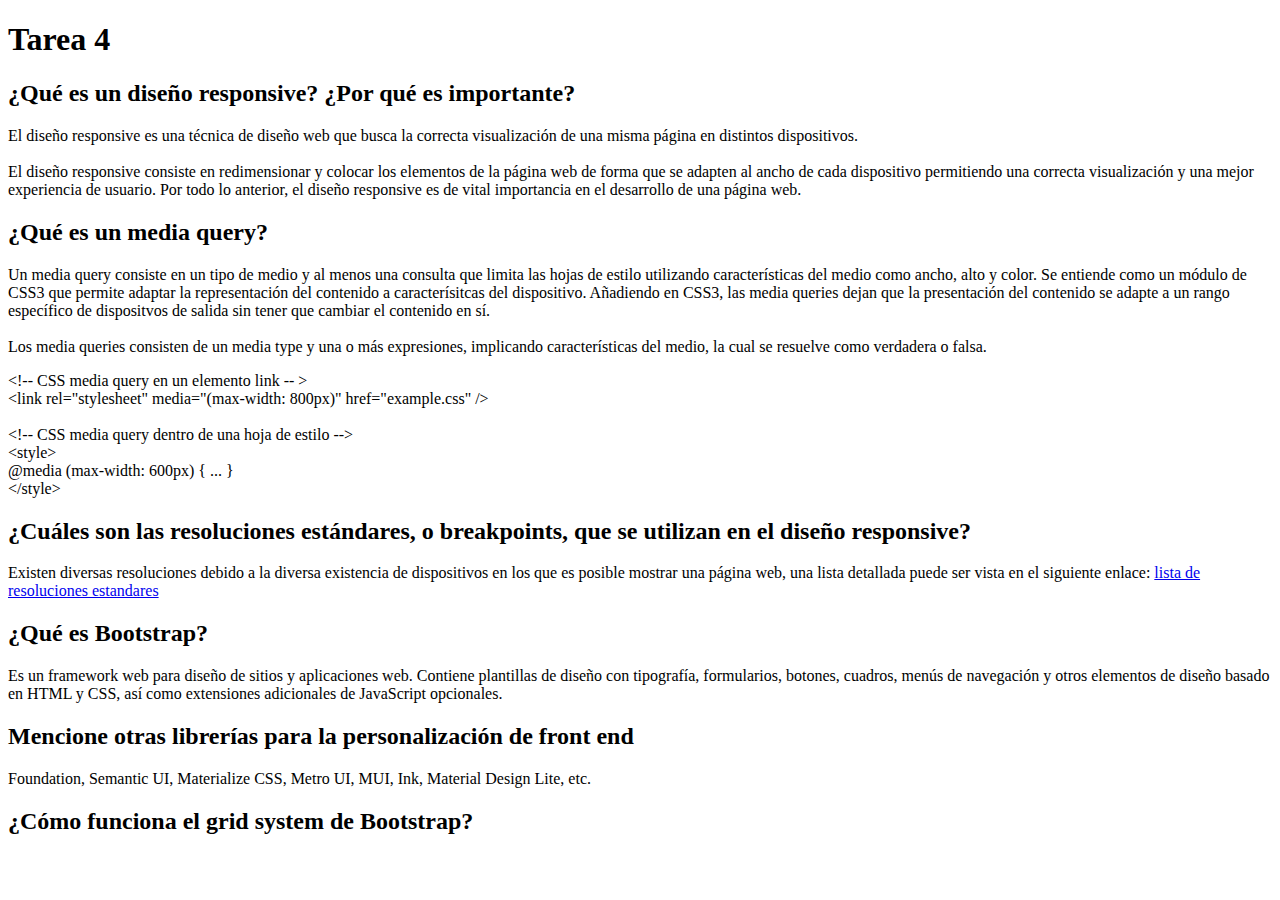
==== entrega-santiago-rodriguez.html @ 5ebc3b36 "Preparando trabajo" ====
﻿<!DOCTYPE html>
<html>
    <head>
        <title>entrega-santiago-rodriguez</title>
        <!--<link rel="stylesheet" href="reset.css">-->
        <meta charset="utf-8">
    </head>
    <body>
        <h1>Tarea 4</h1>
        <h2>¿Qué es un diseño responsive? ¿Por qué es importante?</h2>
        <p>
            El diseño responsive es una técnica de diseño web que busca la
            correcta visualización de una misma página en distintos
            dispositivos.
            <br><br>
            El diseño responsive consiste en redimensionar y colocar los
            elementos de la página web de forma que se adapten al ancho
            de cada dispositivo permitiendo una correcta visualización y
            una mejor experiencia de usuario. Por todo lo anterior, el diseño
            responsive es de vital importancia en el desarrollo de una página
            web.
        </p>
        <h2>¿Qué es un media query?</h2>
		<p>
			Un media query consiste en un tipo de medio y al menos una consulta
			que limita las hojas de estilo utilizando características del medio
			como ancho, alto y color. Se entiende como un módulo de CSS3 que
			permite adaptar la representación del contenido a caracterísitcas
			del dispositivo. Añadiendo en CSS3, las media queries dejan que la
			presentación del contenido se adapte a un rango específico de
			dispositvos de salida sin tener que cambiar el contenido en sí.
			<br><br>
			Los media queries consisten de un media type y una o más expresiones,
			implicando características del medio, la cual se resuelve como
			verdadera o falsa.
		</p>
		<div class="code_section">
			&lt;!-- CSS media query en un elemento link -- &gt;<br>
			&lt;link rel&#61;&quot;stylesheet&quot; media&#61;&quot;(max-width: 800px)&quot; href&#61;&quot;example.css&quot; /&gt;
			<br><br>
			&lt;!-- CSS media query dentro de una hoja de estilo --&gt;<br>
			&lt;style&gt;<br>
			&#64;media (max-width: 600px) { ... }<br>
			&lt;/style&gt;
		</div>
		<h2>¿Cuáles son las resoluciones estándares, o breakpoints, que se utilizan en el diseño responsive?</h2>
		<p>
			Existen diversas resoluciones debido  a la diversa existencia de
			dispositivos en los que es posible mostrar una página web, una
			lista detallada puede ser vista en el siguiente enlace:
			<a href="https://material.io/devices/">lista de resoluciones
			estandares</a>
		</p>
		<h2>¿Qué es Bootstrap?</h2>
		<p>
			Es un framework web para diseño de sitios y aplicaciones web.
			Contiene plantillas de diseño con tipografía, formularios,
			botones, cuadros, menús de navegación y otros elementos de
			diseño basado en HTML y CSS, así como extensiones adicionales
			de JavaScript opcionales.
		</p>
		<h2>Mencione otras librerías para la personalización de front end</h2>
		<p>
			Foundation, Semantic UI, Materialize CSS, Metro UI, MUI, Ink,
			Material Design Lite, etc.
		</p>
		<h2>¿Cómo funciona el grid system de Bootstrap?</h2>
		<!--TODO-->
    </body>
</html>
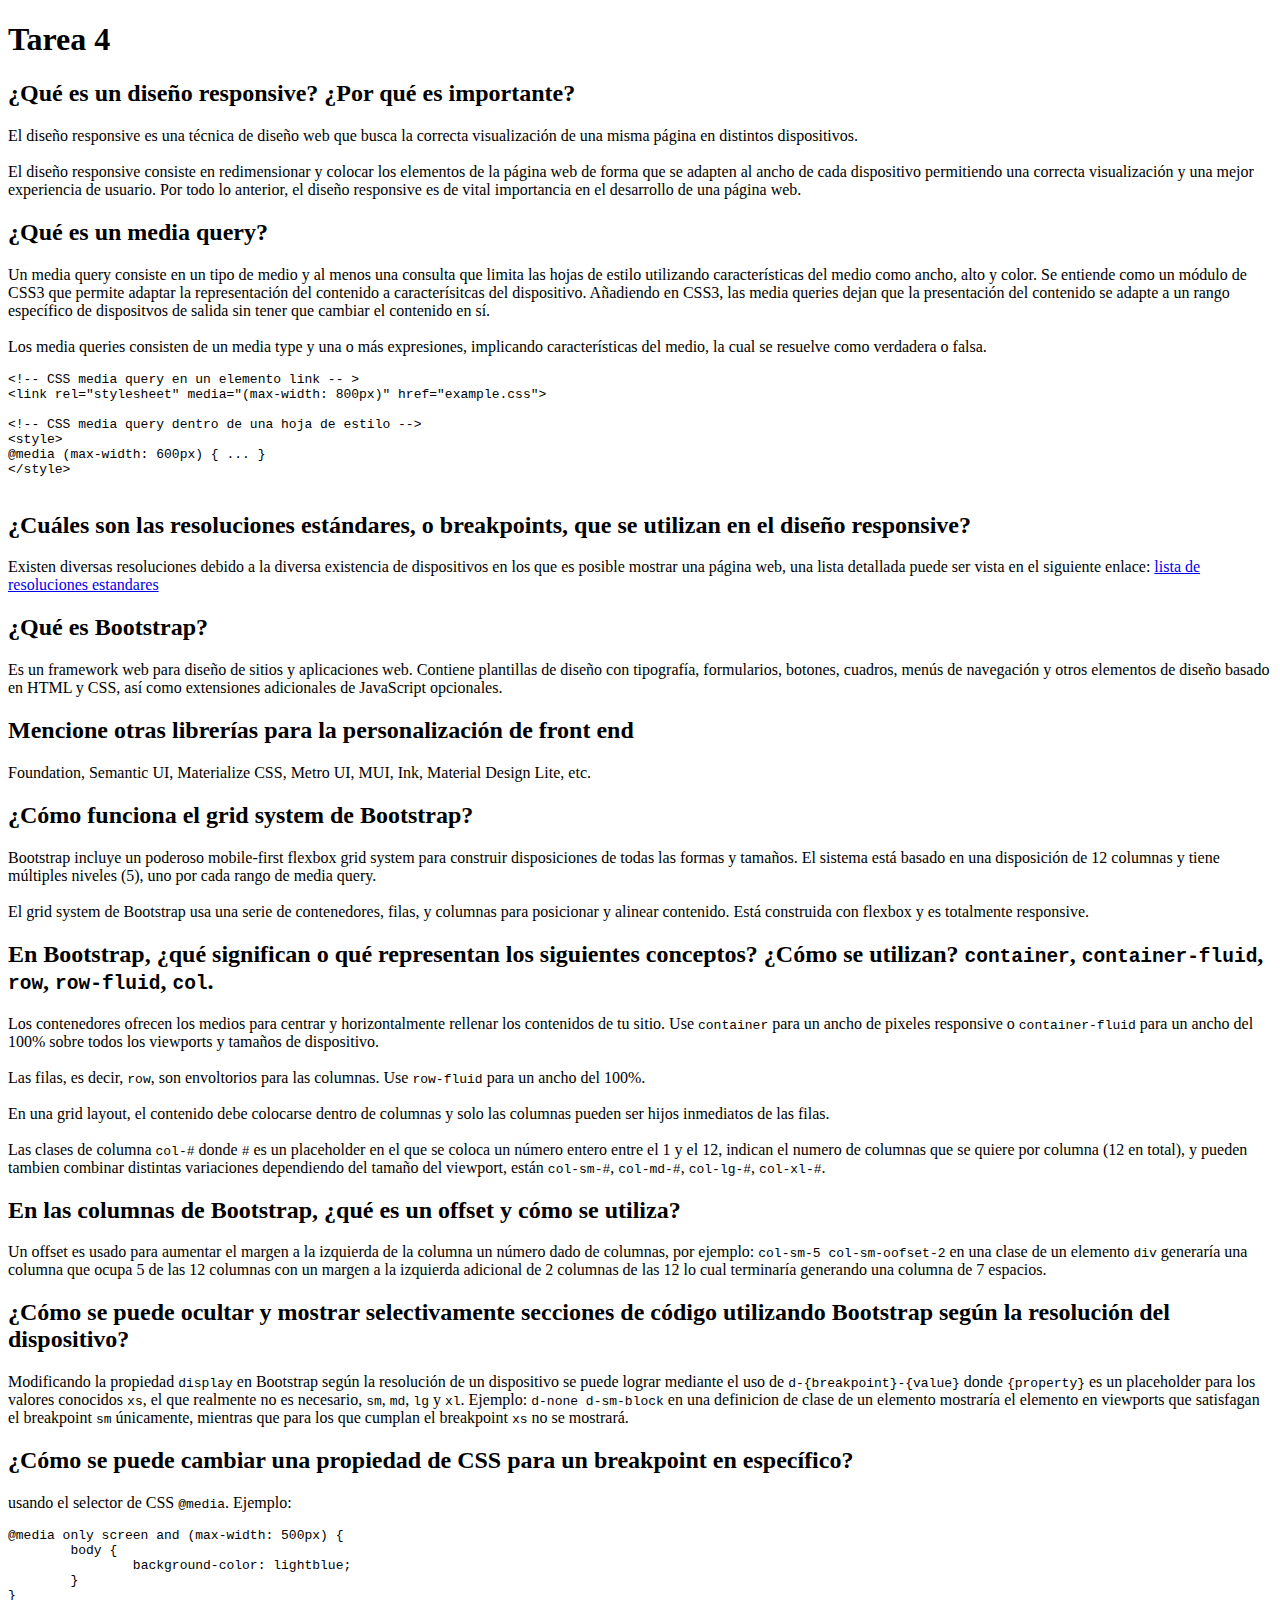
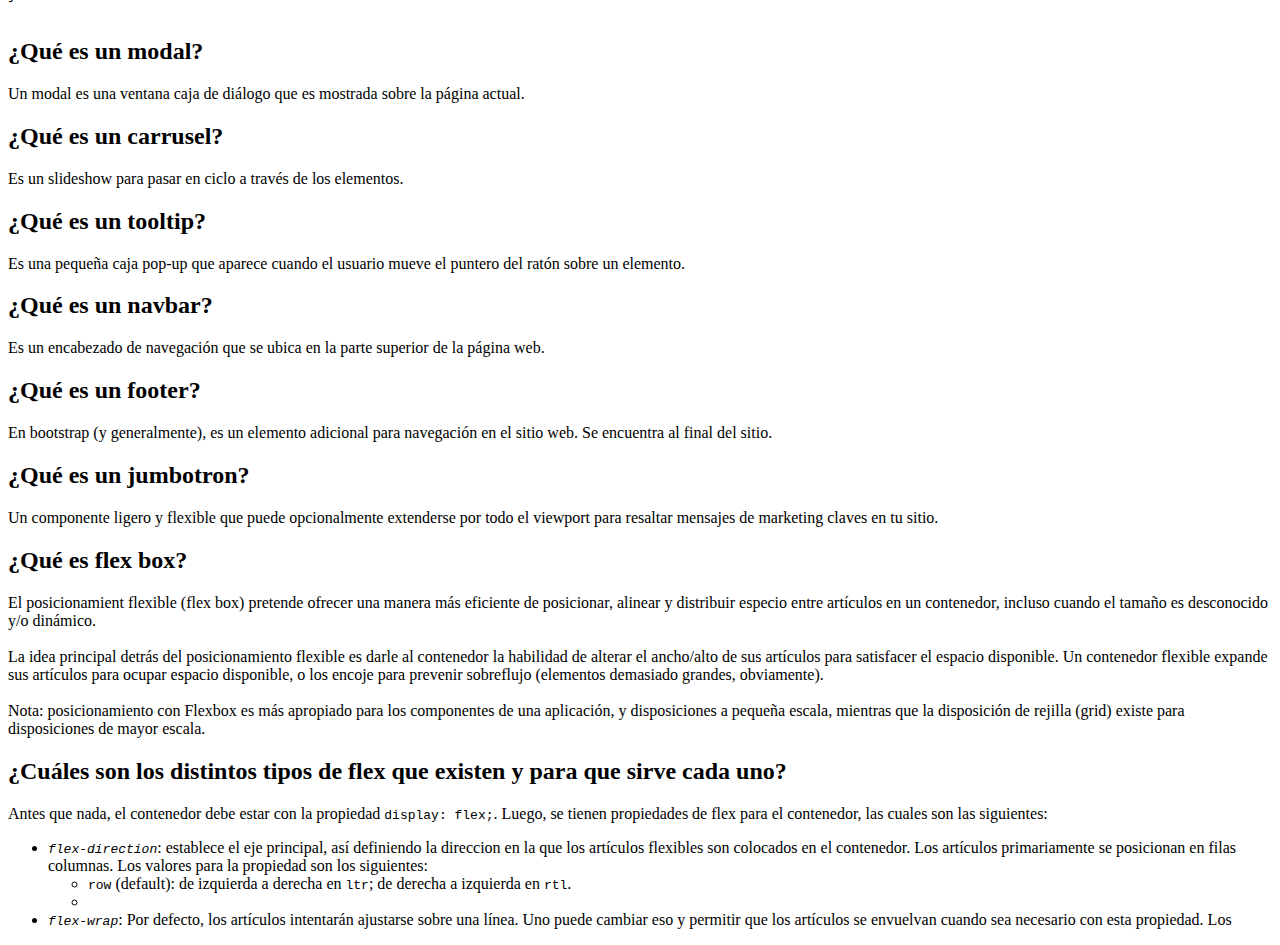
==== commit fdb61488: "Culimando tarea 4" ====
--- a/entrega-santiago-rodriguez.html
+++ b/entrega-santiago-rodriguez.html
@@ -1,9 +1,15 @@
 ﻿<!DOCTYPE html>
-<html>
+<html lang="es">
     <head>
         <title>entrega-santiago-rodriguez</title>
-        <!--<link rel="stylesheet" href="reset.css">-->
         <meta charset="utf-8">
+		<meta name="viewport" content="width=device-width, initial-scale=1, shrink-to-fit=no">
+		<!--Si quisiera hacerlo usando la red-->
+		<!--<link rel="stylesheet" href="https://maxcdn.bootstrapcdn.com/bootstrap/4.0.0/css/bootstrap.min.css" integrity="sha384-Gn5384xqQ1aoWXA+058RXPxPg6fy4IWvTNh0E263XmFcJlSAwiGgFAW/dAiS6JXm" crossorigin="anonymous">-->
+		<!--<script src="https://code.jquery.com/jquery-3.2.1.slim.min.js" integrity="sha384-KJ3o2DKtIkvYIK3UENzmM7KCkRr/rE9/Qpg6aAZGJwFDMVNA/GpGFF93hXpG5KkN" crossorigin="anonymous"></script>-->
+		<!--<script src="https://cdnjs.cloudflare.com/ajax/libs/popper.js/1.12.9/umd/popper.min.js" integrity="sha384-ApNbgh9B+Y1QKtv3Rn7W3mgPxhU9K/ScQsAP7hUibX39j7fakFPskvXusvfa0b4Q" crossorigin="anonymous"></script>-->
+		<!--<script src="https://maxcdn.bootstrapcdn.com/bootstrap/4.0.0/js/bootstrap.min.js" integrity="sha384-JZR6Spejh4U02d8jOt6vLEHfe/JQGiRRSQQxSfFWpi1MquVdAyjUar5+76PVCmYl" crossorigin="anonymous"></script>-->
+		
     </head>
     <body>
         <h1>Tarea 4</h1>
@@ -34,18 +40,18 @@
 			implicando características del medio, la cual se resuelve como
 			verdadera o falsa.
 		</p>
-		<div class="code_section">
-			&lt;!-- CSS media query en un elemento link -- &gt;<br>
-			&lt;link rel&#61;&quot;stylesheet&quot; media&#61;&quot;(max-width: 800px)&quot; href&#61;&quot;example.css&quot; /&gt;
-			<br><br>
-			&lt;!-- CSS media query dentro de una hoja de estilo --&gt;<br>
-			&lt;style&gt;<br>
-			&#64;media (max-width: 600px) { ... }<br>
-			&lt;/style&gt;
-		</div>
+		<pre>
+&lt;!-- CSS media query en un elemento link -- &gt;
+&lt;link rel&#61;&quot;stylesheet&quot; media&#61;&quot;(max-width: 800px)&quot; href&#61;&quot;example.css&quot;&gt;
+
+&lt;!-- CSS media query dentro de una hoja de estilo --&gt;
+&lt;style&gt;
+&#64;media (max-width: 600px) { ... }
+&lt;/style&gt;
+		</pre>
 		<h2>¿Cuáles son las resoluciones estándares, o breakpoints, que se utilizan en el diseño responsive?</h2>
 		<p>
-			Existen diversas resoluciones debido  a la diversa existencia de
+			Existen diversas resoluciones debido a la diversa existencia de
 			dispositivos en los que es posible mostrar una página web, una
 			lista detallada puede ser vista en el siguiente enlace:
 			<a href="https://material.io/devices/">lista de resoluciones
@@ -65,6 +71,157 @@
 			Material Design Lite, etc.
 		</p>
 		<h2>¿Cómo funciona el grid system de Bootstrap?</h2>
-		<!--TODO-->
+		<p>
+			Bootstrap incluye un poderoso mobile-first flexbox grid system
+			para construir disposiciones de todas las formas y tamaños. El
+			sistema está basado en una disposición de 12 columnas y tiene
+			múltiples niveles (5), uno por cada rango de media query.
+			<br><br>
+			El grid system de Bootstrap usa una serie de contenedores, filas,
+			y columnas para posicionar y alinear contenido. Está construida con
+			flexbox y es totalmente responsive.
+		</p>
+		<h2>
+			En Bootstrap, ¿qué significan o qué representan los siguientes
+			conceptos? ¿Cómo se utilizan?
+			<code>container</code>,
+			<code>container-fluid</code>,
+			<code>row</code>,
+			<code>row-fluid</code>,
+			<code>col</code>.
+		</h2>
+		<p>
+			Los contenedores ofrecen los medios para centrar y horizontalmente
+			rellenar los contenidos de tu sitio. Use <code>container</code>
+			para un ancho de pixeles responsive o <code>container-fluid</code>
+			para un ancho del 100% sobre todos los viewports y tamaños de
+			dispositivo.
+			<br><br>
+			Las filas, es decir, <code>row</code>, son envoltorios para las
+			columnas. Use <code>row-fluid</code> para un ancho del 100%.
+			<br></br>
+			En una grid layout, el contenido debe colocarse dentro de columnas y
+			solo las columnas pueden ser hijos inmediatos de las filas.
+			<br><br>
+			Las clases de columna <code>col-#</code> donde <code>#</code> es un
+			placeholder en el que se coloca un número entero entre el 1 y el 12,
+			indican el numero de columnas que se quiere por columna (12 en total),
+			y pueden tambien combinar distintas variaciones dependiendo del tamaño
+			del viewport, están
+			<code>col-sm-#</code>,
+			<code>col-md-#</code>, 
+			<code>col-lg-#</code>,
+			<code>col-xl-#</code>.
+		</p>
+		<h2>En las columnas de Bootstrap, ¿qué es un offset y cómo se utiliza?</h2>
+		<p>
+			Un offset es usado para aumentar el margen a la izquierda de la columna
+			un número dado de columnas, por ejemplo:
+			<code>col-sm-5 col-sm-oofset-2</code>
+			en una clase de un elemento <code>div</code> generaría una columna que
+			ocupa 5 de las 12 columnas con un margen a la izquierda adicional de
+			2 columnas de las 12 lo cual terminaría generando una columna de 7 espacios.
+		</p>
+		<h2>
+			¿Cómo se puede ocultar y mostrar selectivamente secciones de código utilizando
+			Bootstrap según la resolución del dispositivo?
+		</h2>
+		<p>
+			Modificando la propiedad <code>display</code> en Bootstrap según
+			la resolución de un dispositivo se puede lograr mediante el uso
+			de <code>d-{breakpoint}-{value}</code> donde <code>{property}</code>
+			es un placeholder para los valores conocidos
+			<code>xs</code>, el que realmente no es necesario,
+			<code>sm</code>,
+			<code>md</code>,
+			<code>lg</code> y
+			<code>xl</code>. Ejemplo:
+			<code>d-none d-sm-block</code> en una definicion de clase de
+			un elemento mostraría el elemento en viewports que satisfagan
+			el breakpoint <code>sm</code> únicamente, mientras que para
+			los que cumplan el breakpoint <code>xs</code> no se mostrará.
+		</p>
+		<h2>¿Cómo se puede cambiar una propiedad de CSS para un breakpoint en específico?</h2>
+		<p>
+			usando el selector de CSS <code>&#64;media</code>. Ejemplo:
+		</p>
+		<pre>
+&#64;media only screen and (max-width: 500px) {
+	body {
+		background-color: lightblue;
+	}
+}
+		</pre>
+		<h2>¿Qué es un modal?</h2>
+		<p>
+			Un modal es una ventana caja de diálogo que es mostrada sobre la página actual.
+		</p>
+		<h2>¿Qué es un carrusel?</h2>
+		<p>
+			Es un slideshow para pasar en ciclo a través de los elementos.
+		</p>
+		<h2>¿Qué es un tooltip?</h2>
+		<p>
+			Es una pequeña caja pop-up que aparece cuando el usuario mueve el puntero
+			del ratón sobre un elemento.
+		</p>
+		<h2>¿Qué es un navbar?</h2>
+		<p>
+			Es un encabezado de navegación que se ubica en la parte superior de la página web.
+		</p>
+		<h2>¿Qué es un footer?</h2>
+		<p>
+			En bootstrap (y generalmente), es un elemento adicional para navegación en el sitio web.
+			Se encuentra al final del sitio.
+		</p>
+		<h2>¿Qué es un jumbotron?</h2>
+		<p>
+			Un componente ligero y flexible que puede opcionalmente extenderse
+			por todo el viewport para resaltar mensajes de marketing claves en
+			tu sitio.
+		</p>
+		<h2>¿Qué es flex box?</h2>
+		<p>
+			El posicionamient flexible (flex box) pretende ofrecer una manera
+			más eficiente de posicionar, alinear y distribuir especio entre
+			artículos en un contenedor, incluso cuando el tamaño es desconocido
+			y/o dinámico.
+			<br><br>
+			La idea principal detrás del posicionamiento flexible es darle al
+			contenedor la habilidad de alterar el ancho/alto de sus artículos
+			para satisfacer el espacio disponible. Un contenedor flexible expande
+			sus artículos para ocupar espacio disponible, o los encoje para prevenir
+			sobreflujo (elementos demasiado grandes, obviamente).
+			<br><br>
+			Nota: posicionamiento con Flexbox es más apropiado para los componentes
+			de una aplicación, y disposiciones a pequeña escala, mientras que la
+			disposición de rejilla (grid) existe para disposiciones de mayor escala.
+		</p>
+		<h2>¿Cuáles son los distintos tipos de flex que existen y para que sirve cada uno?</h2>
+		<p>
+			Antes que nada, el contenedor debe estar con la propiedad <code>display: flex;</code>.
+			Luego, se tienen propiedades de flex para el contenedor, las cuales son las
+			siguientes:
+		</p>
+		<ul>
+			<li>
+			<em><code>flex-direction</code></em>: establece el eje principal, así definiendo
+			la direccion en la que los artículos flexibles son colocados en el contenedor.
+			Los artículos primariamente se posicionan en filas columnas. Los valores para la
+			propiedad son los siguientes:
+			<ul>
+				<li>
+					<code>row</code> (default): de izquierda a derecha en <code>ltr</code>;
+					de derecha a izquierda en <code>rtl</code>.
+				</li>
+				<li>
+			</ul>
+			</li>
+			<li>
+			<em><code>flex-wrap</code></em>: Por defecto, los artículos intentarán ajustarse
+			sobre una línea. Uno puede cambiar eso y permitir que los artículos se envuelvan
+			cuando sea necesario con esta propiedad. Los
+			</li>
+		</ul>
     </body>
 </html>
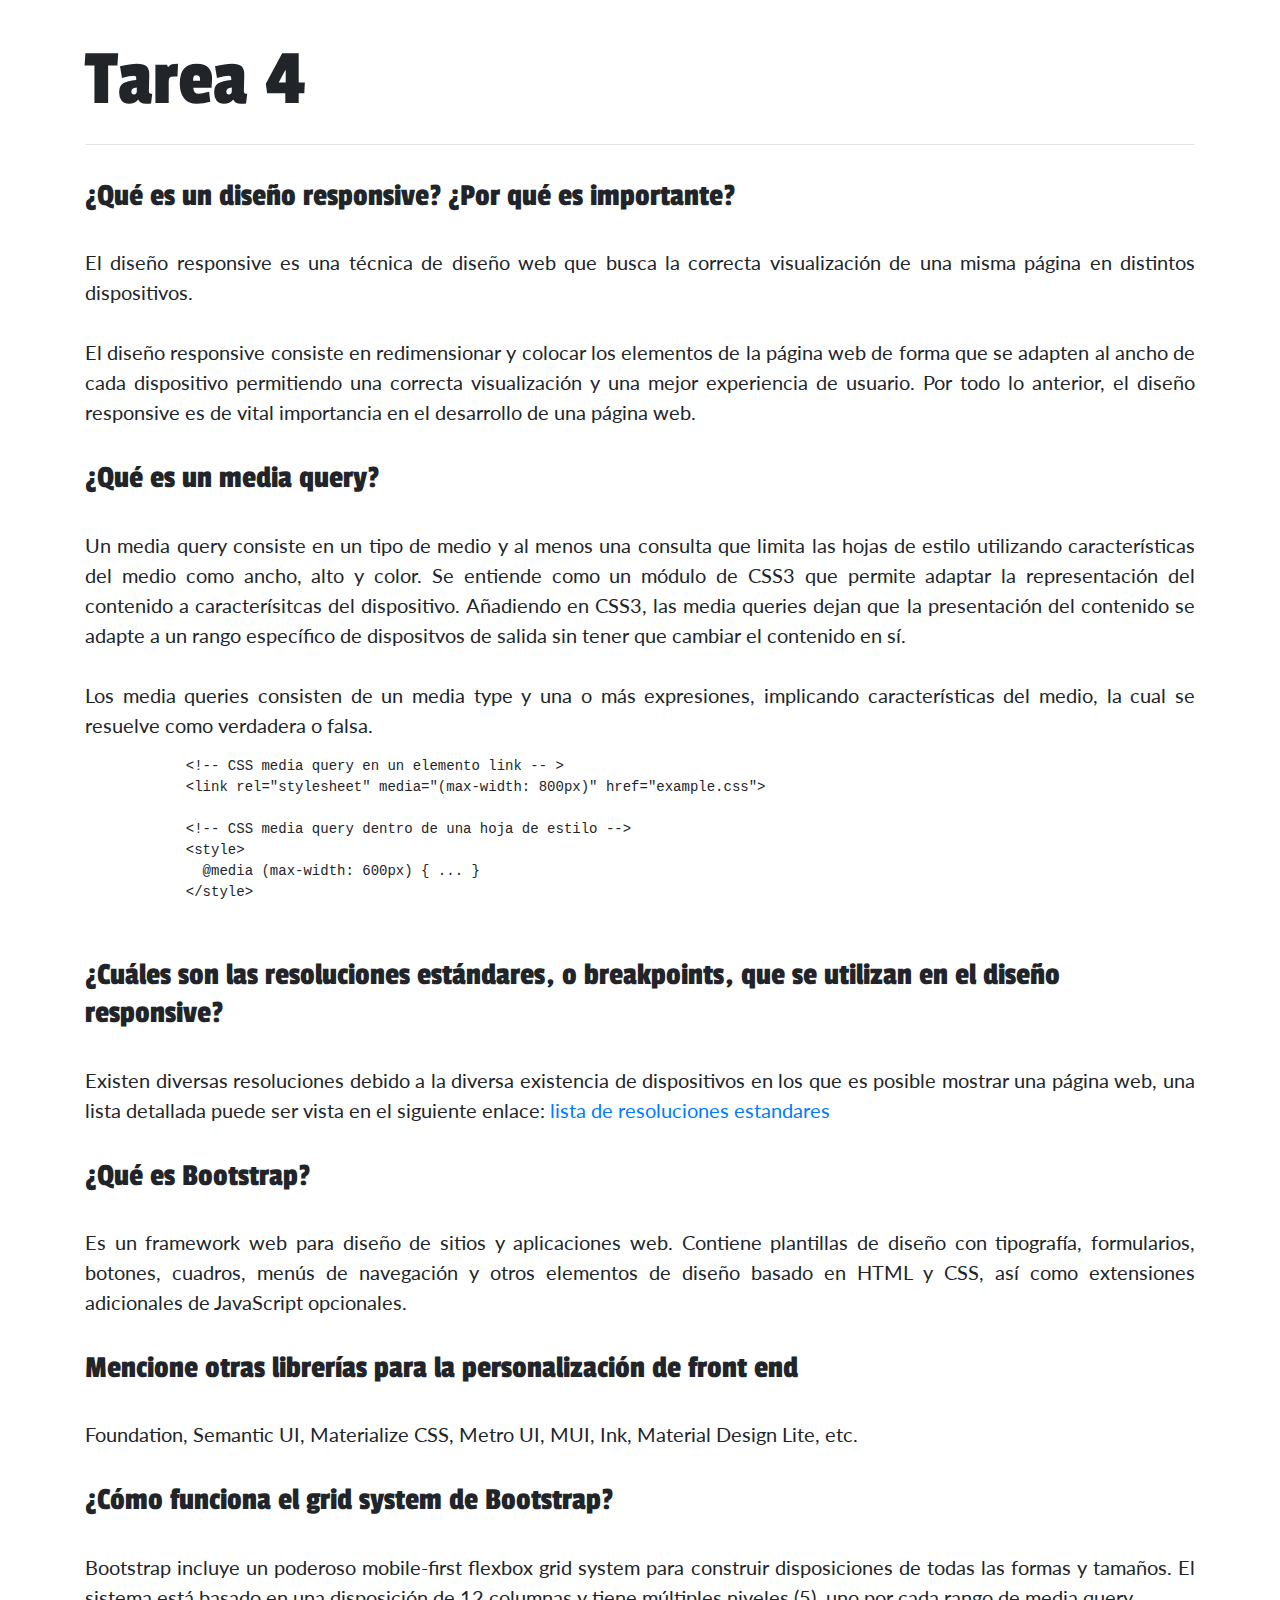
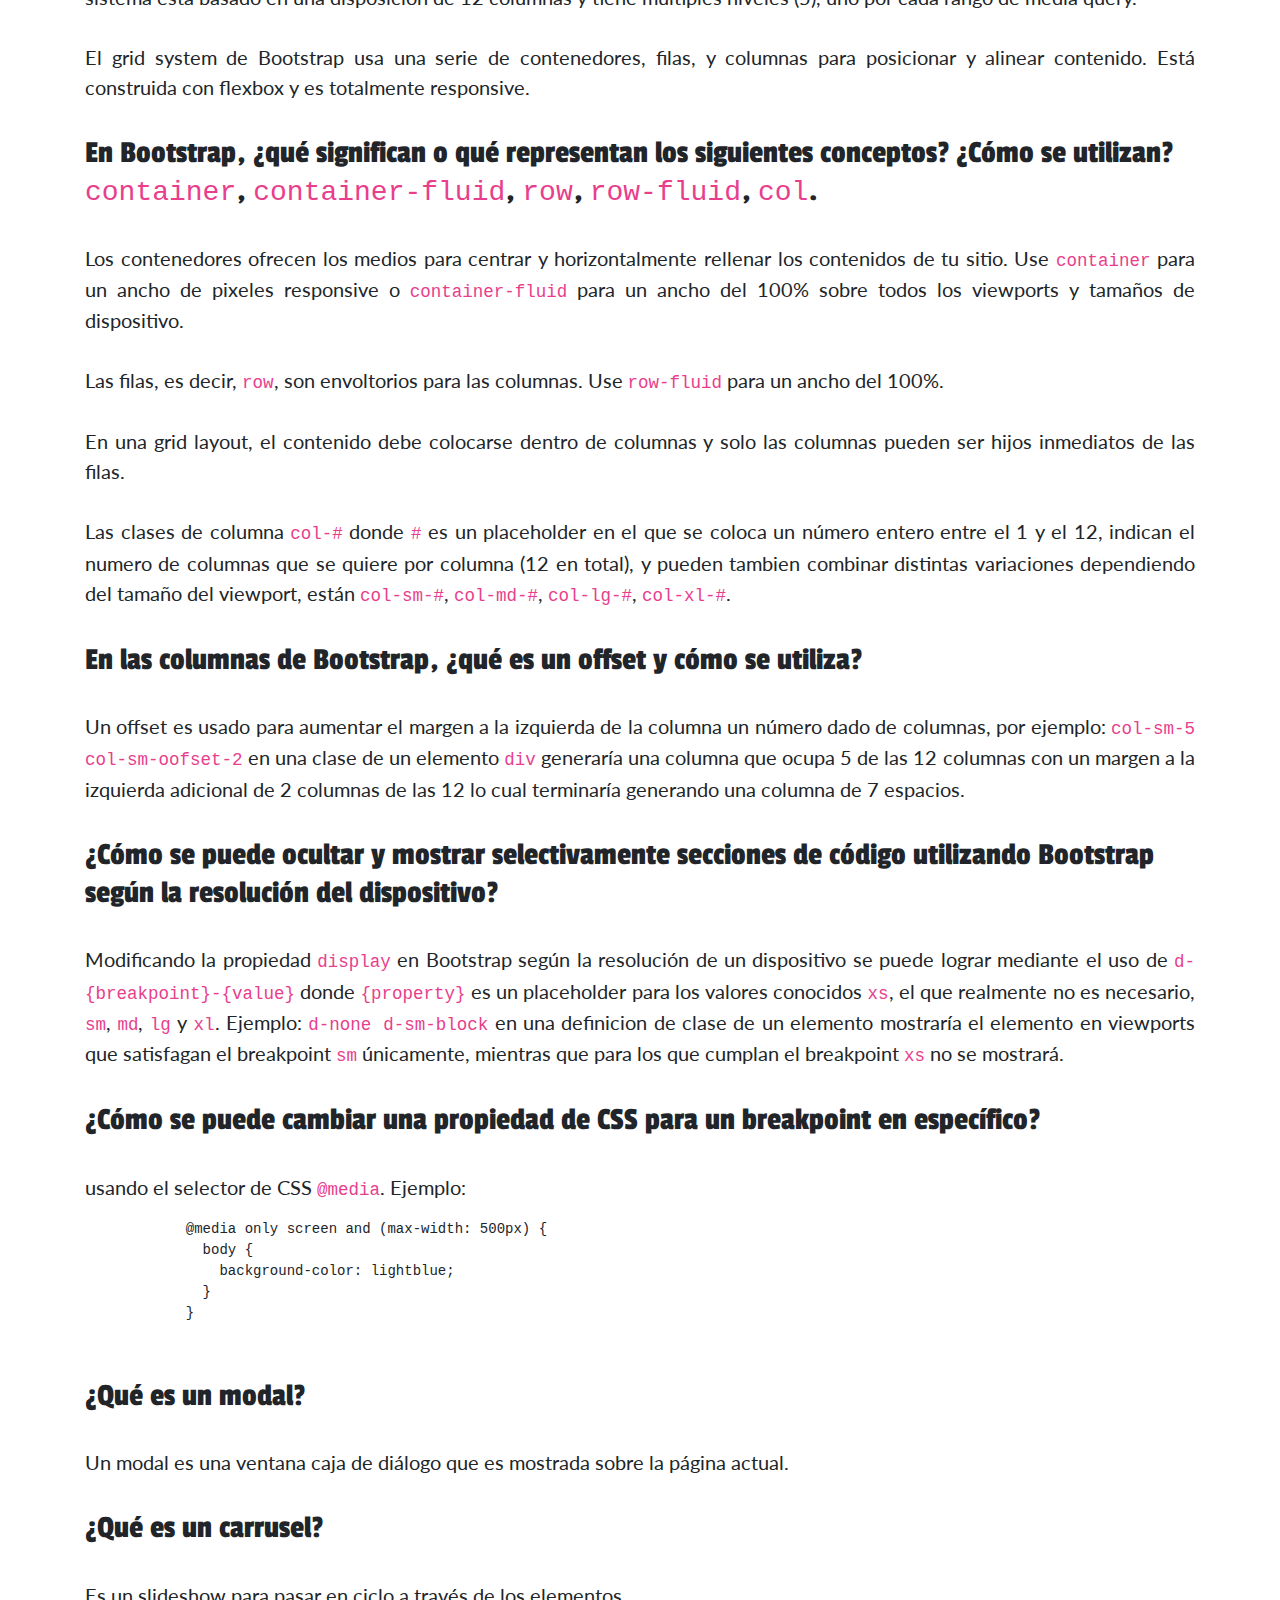
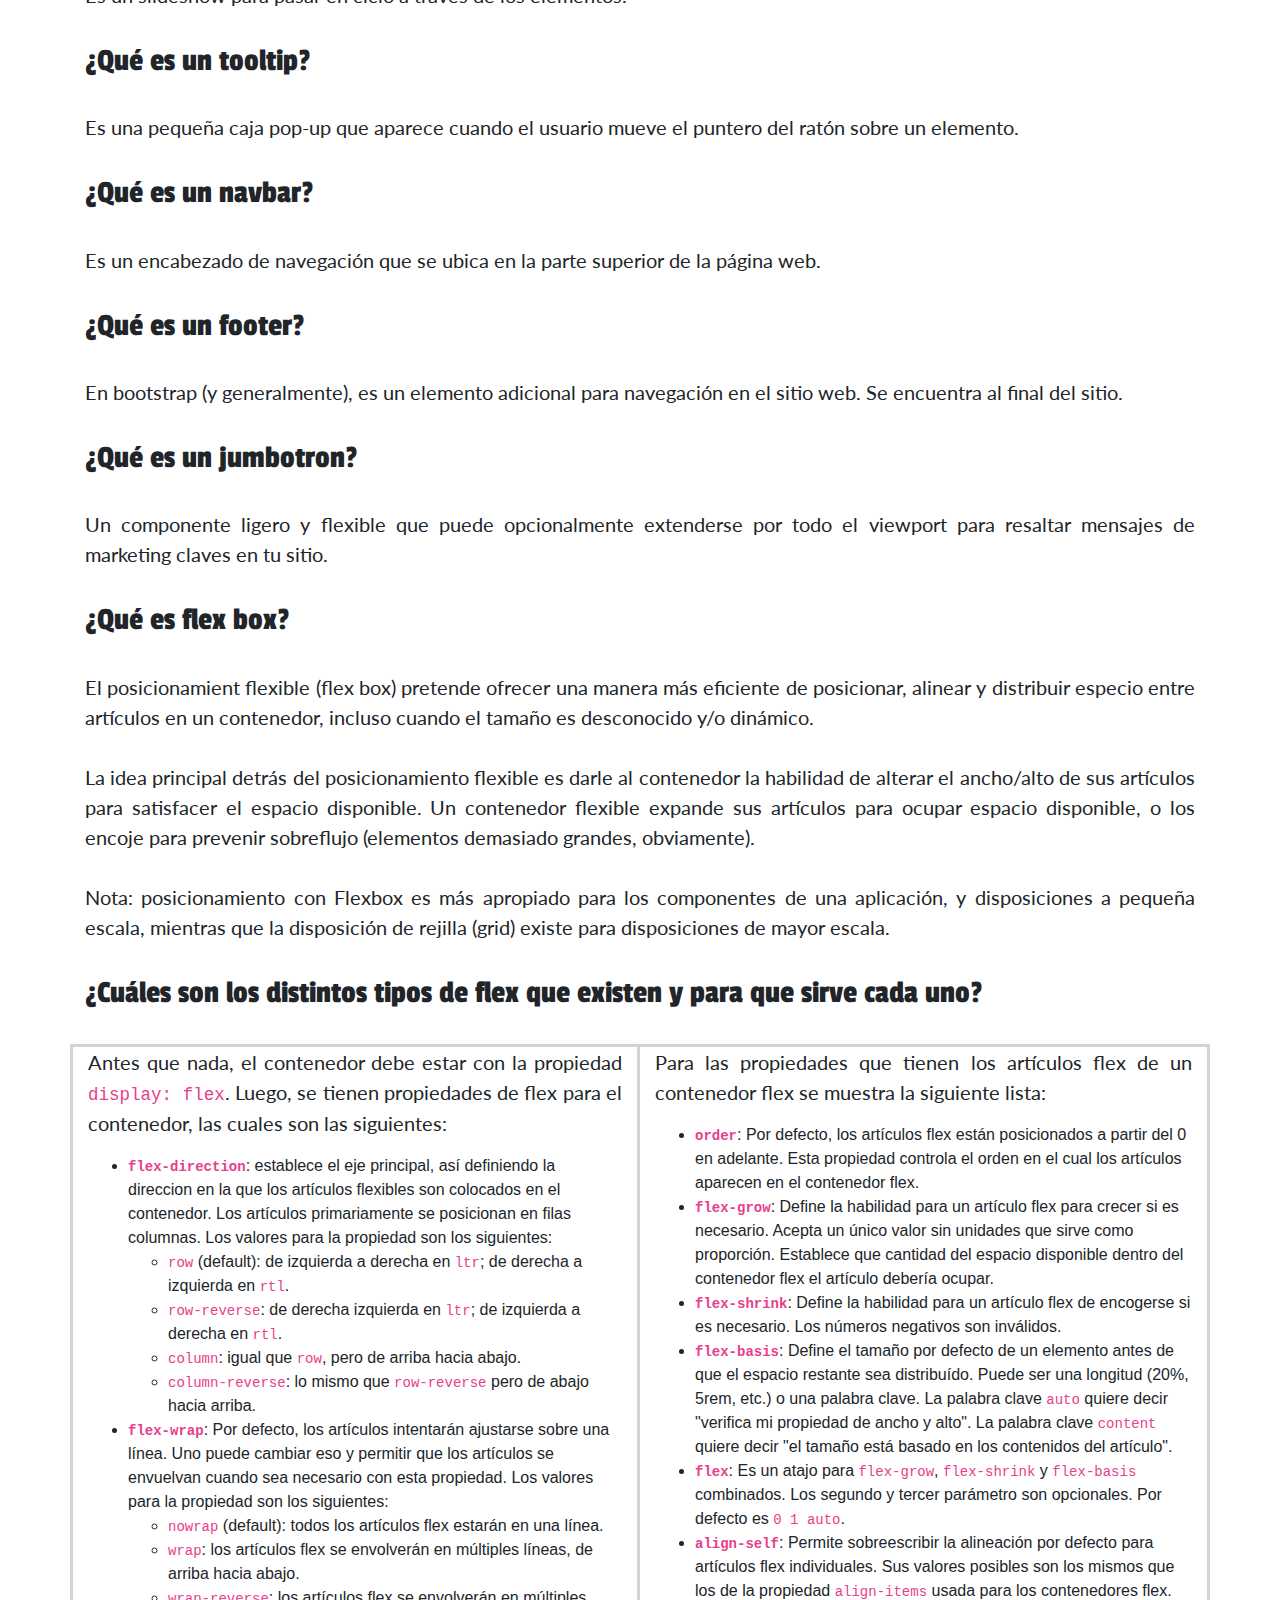
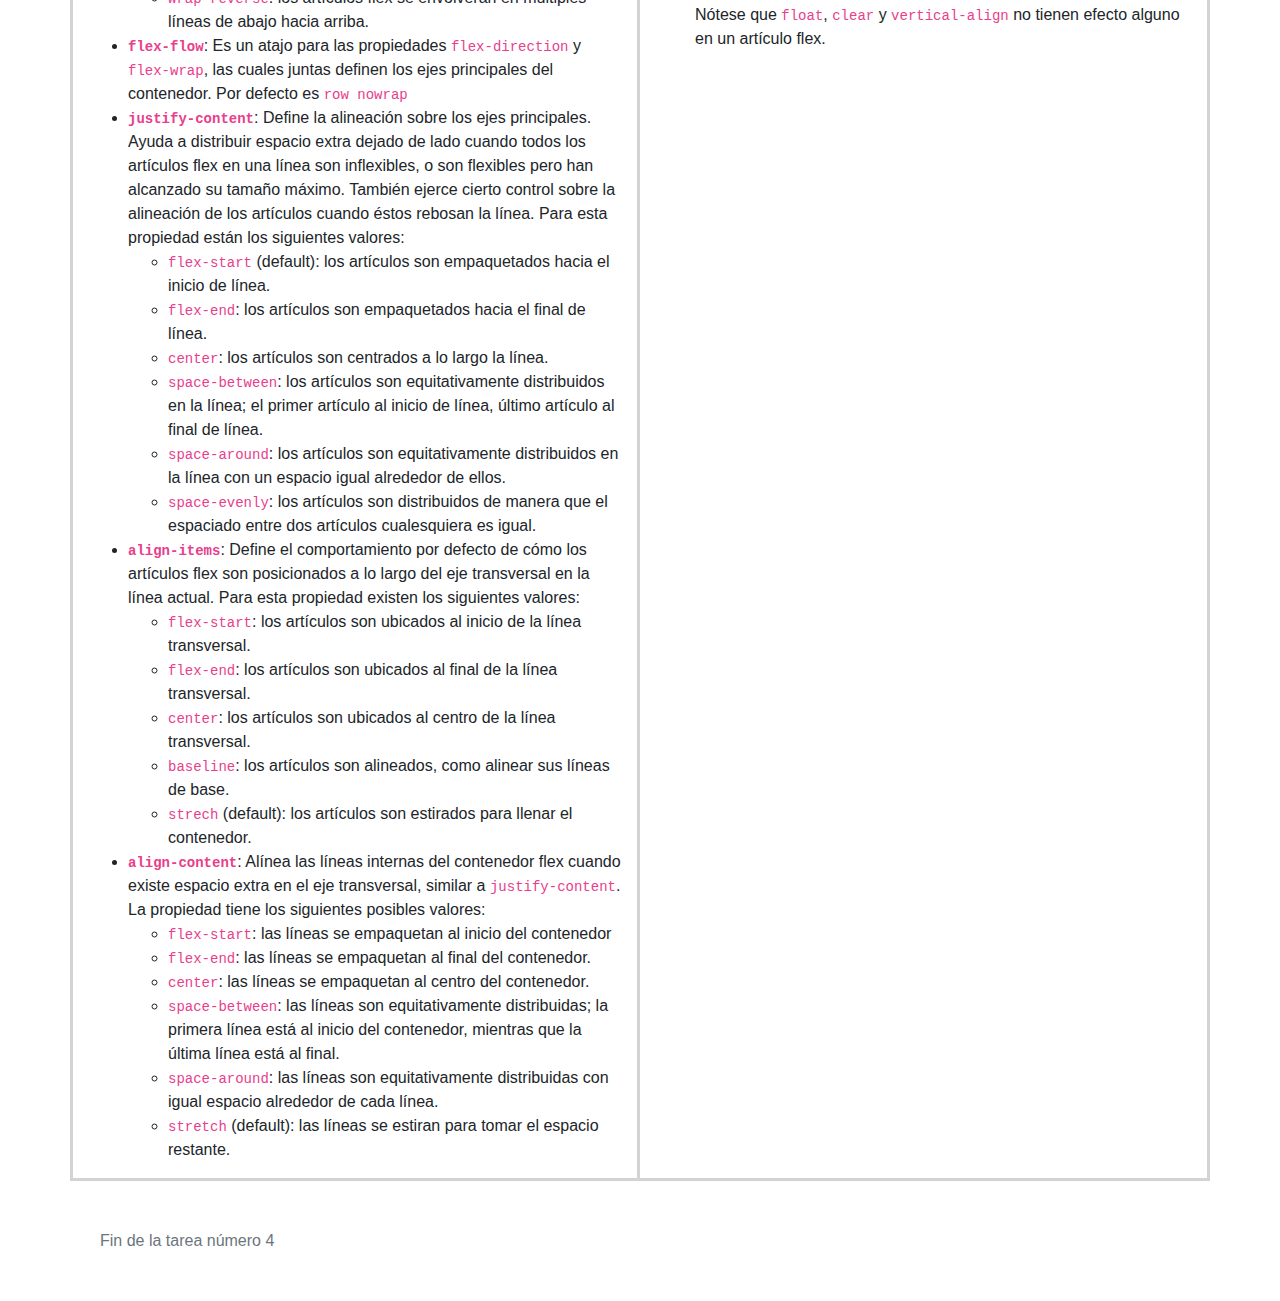
==== commit c02f62e0: "Fin de la tarea 4" ====
--- a/entrega-santiago-rodriguez.html
+++ b/entrega-santiago-rodriguez.html
@@ -1,20 +1,28 @@
 ﻿<!DOCTYPE html>
 <html lang="es">
     <head>
-        <title>entrega-santiago-rodriguez</title>
+        <title>Tarea 4</title>
         <meta charset="utf-8">
-		<meta name="viewport" content="width=device-width, initial-scale=1, shrink-to-fit=no">
-		<!--Si quisiera hacerlo usando la red-->
-		<!--<link rel="stylesheet" href="https://maxcdn.bootstrapcdn.com/bootstrap/4.0.0/css/bootstrap.min.css" integrity="sha384-Gn5384xqQ1aoWXA+058RXPxPg6fy4IWvTNh0E263XmFcJlSAwiGgFAW/dAiS6JXm" crossorigin="anonymous">-->
-		<!--<script src="https://code.jquery.com/jquery-3.2.1.slim.min.js" integrity="sha384-KJ3o2DKtIkvYIK3UENzmM7KCkRr/rE9/Qpg6aAZGJwFDMVNA/GpGFF93hXpG5KkN" crossorigin="anonymous"></script>-->
-		<!--<script src="https://cdnjs.cloudflare.com/ajax/libs/popper.js/1.12.9/umd/popper.min.js" integrity="sha384-ApNbgh9B+Y1QKtv3Rn7W3mgPxhU9K/ScQsAP7hUibX39j7fakFPskvXusvfa0b4Q" crossorigin="anonymous"></script>-->
-		<!--<script src="https://maxcdn.bootstrapcdn.com/bootstrap/4.0.0/js/bootstrap.min.js" integrity="sha384-JZR6Spejh4U02d8jOt6vLEHfe/JQGiRRSQQxSfFWpi1MquVdAyjUar5+76PVCmYl" crossorigin="anonymous"></script>-->
-		
+        <meta name="viewport" content="width=device-width, initial-scale=1, shrink-to-fit=no">
+        <meta name="autor" content="Santiago Rodriguez">
+        <meta name="description" content="Pagina de la tarea 4 devlab">
+        <link rel="stylesheet" href="https://maxcdn.bootstrapcdn.com/bootstrap/4.0.0/css/bootstrap.min.css" integrity="sha384-Gn5384xqQ1aoWXA+058RXPxPg6fy4IWvTNh0E263XmFcJlSAwiGgFAW/dAiS6JXm" crossorigin="anonymous">
+        <script src="https://code.jquery.com/jquery-3.2.1.slim.min.js" integrity="sha384-KJ3o2DKtIkvYIK3UENzmM7KCkRr/rE9/Qpg6aAZGJwFDMVNA/GpGFF93hXpG5KkN" crossorigin="anonymous"></script>
+        <script src="https://cdnjs.cloudflare.com/ajax/libs/popper.js/1.12.9/umd/popper.min.js" integrity="sha384-ApNbgh9B+Y1QKtv3Rn7W3mgPxhU9K/ScQsAP7hUibX39j7fakFPskvXusvfa0b4Q" crossorigin="anonymous"></script>
+        <script src="https://maxcdn.bootstrapcdn.com/bootstrap/4.0.0/js/bootstrap.min.js" integrity="sha384-JZR6Spejh4U02d8jOt6vLEHfe/JQGiRRSQQxSfFWpi1MquVdAyjUar5+76PVCmYl" crossorigin="anonymous"></script>
+        <link rel="stylesheet" type="text/css" href="main.css">
+        <link href="https://fonts.googleapis.com/css?family=Lato" rel="stylesheet">
+        <link href="https://fonts.googleapis.com/css?family=Passion+One" rel="stylesheet">
     </head>
     <body>
-        <h1>Tarea 4</h1>
-        <h2>¿Qué es un diseño responsive? ¿Por qué es importante?</h2>
-        <p>
+      <div class="container">
+        <div class="row-fluid">
+          <div class="page-header" id="main-header">
+            <h1>Tarea 4</h1>
+          </div>
+          <hr>
+          <h2>¿Qué es un diseño responsive? ¿Por qué es importante?</h2>
+          <p class="text-justify">
             El diseño responsive es una técnica de diseño web que busca la
             correcta visualización de una misma página en distintos
             dispositivos.
@@ -25,203 +33,379 @@
             una mejor experiencia de usuario. Por todo lo anterior, el diseño
             responsive es de vital importancia en el desarrollo de una página
             web.
-        </p>
-        <h2>¿Qué es un media query?</h2>
-		<p>
-			Un media query consiste en un tipo de medio y al menos una consulta
-			que limita las hojas de estilo utilizando características del medio
-			como ancho, alto y color. Se entiende como un módulo de CSS3 que
-			permite adaptar la representación del contenido a caracterísitcas
-			del dispositivo. Añadiendo en CSS3, las media queries dejan que la
-			presentación del contenido se adapte a un rango específico de
-			dispositvos de salida sin tener que cambiar el contenido en sí.
-			<br><br>
-			Los media queries consisten de un media type y una o más expresiones,
-			implicando características del medio, la cual se resuelve como
-			verdadera o falsa.
-		</p>
-		<pre>
-&lt;!-- CSS media query en un elemento link -- &gt;
-&lt;link rel&#61;&quot;stylesheet&quot; media&#61;&quot;(max-width: 800px)&quot; href&#61;&quot;example.css&quot;&gt;
+          </p>
+          <h2>¿Qué es un media query?</h2>
+          <p class="text-justify">
+            Un media query consiste en un tipo de medio y al menos una consulta
+            que limita las hojas de estilo utilizando características del medio
+            como ancho, alto y color. Se entiende como un módulo de CSS3 que
+            permite adaptar la representación del contenido a caracterísitcas
+            del dispositivo. Añadiendo en CSS3, las media queries dejan que la
+            presentación del contenido se adapte a un rango específico de
+            dispositvos de salida sin tener que cambiar el contenido en sí.
+            <br><br>
+            Los media queries consisten de un media type y una o más expresiones,
+            implicando características del medio, la cual se resuelve como
+            verdadera o falsa.
+          </p>
+          <pre>
+            &lt;!-- CSS media query en un elemento link -- &gt;
+            &lt;link rel&#61;&quot;stylesheet&quot; media&#61;&quot;(max-width: 800px)&quot; href&#61;&quot;example.css&quot;&gt;
 
-&lt;!-- CSS media query dentro de una hoja de estilo --&gt;
-&lt;style&gt;
-&#64;media (max-width: 600px) { ... }
-&lt;/style&gt;
-		</pre>
-		<h2>¿Cuáles son las resoluciones estándares, o breakpoints, que se utilizan en el diseño responsive?</h2>
-		<p>
-			Existen diversas resoluciones debido a la diversa existencia de
-			dispositivos en los que es posible mostrar una página web, una
-			lista detallada puede ser vista en el siguiente enlace:
-			<a href="https://material.io/devices/">lista de resoluciones
-			estandares</a>
-		</p>
-		<h2>¿Qué es Bootstrap?</h2>
-		<p>
-			Es un framework web para diseño de sitios y aplicaciones web.
-			Contiene plantillas de diseño con tipografía, formularios,
-			botones, cuadros, menús de navegación y otros elementos de
-			diseño basado en HTML y CSS, así como extensiones adicionales
-			de JavaScript opcionales.
-		</p>
-		<h2>Mencione otras librerías para la personalización de front end</h2>
-		<p>
-			Foundation, Semantic UI, Materialize CSS, Metro UI, MUI, Ink,
-			Material Design Lite, etc.
-		</p>
-		<h2>¿Cómo funciona el grid system de Bootstrap?</h2>
-		<p>
-			Bootstrap incluye un poderoso mobile-first flexbox grid system
-			para construir disposiciones de todas las formas y tamaños. El
-			sistema está basado en una disposición de 12 columnas y tiene
-			múltiples niveles (5), uno por cada rango de media query.
-			<br><br>
-			El grid system de Bootstrap usa una serie de contenedores, filas,
-			y columnas para posicionar y alinear contenido. Está construida con
-			flexbox y es totalmente responsive.
-		</p>
-		<h2>
-			En Bootstrap, ¿qué significan o qué representan los siguientes
-			conceptos? ¿Cómo se utilizan?
-			<code>container</code>,
-			<code>container-fluid</code>,
-			<code>row</code>,
-			<code>row-fluid</code>,
-			<code>col</code>.
-		</h2>
-		<p>
-			Los contenedores ofrecen los medios para centrar y horizontalmente
-			rellenar los contenidos de tu sitio. Use <code>container</code>
-			para un ancho de pixeles responsive o <code>container-fluid</code>
-			para un ancho del 100% sobre todos los viewports y tamaños de
-			dispositivo.
-			<br><br>
-			Las filas, es decir, <code>row</code>, son envoltorios para las
-			columnas. Use <code>row-fluid</code> para un ancho del 100%.
-			<br></br>
-			En una grid layout, el contenido debe colocarse dentro de columnas y
-			solo las columnas pueden ser hijos inmediatos de las filas.
-			<br><br>
-			Las clases de columna <code>col-#</code> donde <code>#</code> es un
-			placeholder en el que se coloca un número entero entre el 1 y el 12,
-			indican el numero de columnas que se quiere por columna (12 en total),
-			y pueden tambien combinar distintas variaciones dependiendo del tamaño
-			del viewport, están
-			<code>col-sm-#</code>,
-			<code>col-md-#</code>, 
-			<code>col-lg-#</code>,
-			<code>col-xl-#</code>.
-		</p>
-		<h2>En las columnas de Bootstrap, ¿qué es un offset y cómo se utiliza?</h2>
-		<p>
-			Un offset es usado para aumentar el margen a la izquierda de la columna
-			un número dado de columnas, por ejemplo:
-			<code>col-sm-5 col-sm-oofset-2</code>
-			en una clase de un elemento <code>div</code> generaría una columna que
-			ocupa 5 de las 12 columnas con un margen a la izquierda adicional de
-			2 columnas de las 12 lo cual terminaría generando una columna de 7 espacios.
-		</p>
-		<h2>
-			¿Cómo se puede ocultar y mostrar selectivamente secciones de código utilizando
-			Bootstrap según la resolución del dispositivo?
-		</h2>
-		<p>
-			Modificando la propiedad <code>display</code> en Bootstrap según
-			la resolución de un dispositivo se puede lograr mediante el uso
-			de <code>d-{breakpoint}-{value}</code> donde <code>{property}</code>
-			es un placeholder para los valores conocidos
-			<code>xs</code>, el que realmente no es necesario,
-			<code>sm</code>,
-			<code>md</code>,
-			<code>lg</code> y
-			<code>xl</code>. Ejemplo:
-			<code>d-none d-sm-block</code> en una definicion de clase de
-			un elemento mostraría el elemento en viewports que satisfagan
-			el breakpoint <code>sm</code> únicamente, mientras que para
-			los que cumplan el breakpoint <code>xs</code> no se mostrará.
-		</p>
-		<h2>¿Cómo se puede cambiar una propiedad de CSS para un breakpoint en específico?</h2>
-		<p>
-			usando el selector de CSS <code>&#64;media</code>. Ejemplo:
-		</p>
-		<pre>
-&#64;media only screen and (max-width: 500px) {
-	body {
-		background-color: lightblue;
-	}
-}
-		</pre>
-		<h2>¿Qué es un modal?</h2>
-		<p>
-			Un modal es una ventana caja de diálogo que es mostrada sobre la página actual.
-		</p>
-		<h2>¿Qué es un carrusel?</h2>
-		<p>
-			Es un slideshow para pasar en ciclo a través de los elementos.
-		</p>
-		<h2>¿Qué es un tooltip?</h2>
-		<p>
-			Es una pequeña caja pop-up que aparece cuando el usuario mueve el puntero
-			del ratón sobre un elemento.
-		</p>
-		<h2>¿Qué es un navbar?</h2>
-		<p>
-			Es un encabezado de navegación que se ubica en la parte superior de la página web.
-		</p>
-		<h2>¿Qué es un footer?</h2>
-		<p>
-			En bootstrap (y generalmente), es un elemento adicional para navegación en el sitio web.
-			Se encuentra al final del sitio.
-		</p>
-		<h2>¿Qué es un jumbotron?</h2>
-		<p>
-			Un componente ligero y flexible que puede opcionalmente extenderse
-			por todo el viewport para resaltar mensajes de marketing claves en
-			tu sitio.
-		</p>
-		<h2>¿Qué es flex box?</h2>
-		<p>
-			El posicionamient flexible (flex box) pretende ofrecer una manera
-			más eficiente de posicionar, alinear y distribuir especio entre
-			artículos en un contenedor, incluso cuando el tamaño es desconocido
-			y/o dinámico.
-			<br><br>
-			La idea principal detrás del posicionamiento flexible es darle al
-			contenedor la habilidad de alterar el ancho/alto de sus artículos
-			para satisfacer el espacio disponible. Un contenedor flexible expande
-			sus artículos para ocupar espacio disponible, o los encoje para prevenir
-			sobreflujo (elementos demasiado grandes, obviamente).
-			<br><br>
-			Nota: posicionamiento con Flexbox es más apropiado para los componentes
-			de una aplicación, y disposiciones a pequeña escala, mientras que la
-			disposición de rejilla (grid) existe para disposiciones de mayor escala.
-		</p>
-		<h2>¿Cuáles son los distintos tipos de flex que existen y para que sirve cada uno?</h2>
-		<p>
-			Antes que nada, el contenedor debe estar con la propiedad <code>display: flex;</code>.
-			Luego, se tienen propiedades de flex para el contenedor, las cuales son las
-			siguientes:
-		</p>
-		<ul>
-			<li>
-			<em><code>flex-direction</code></em>: establece el eje principal, así definiendo
-			la direccion en la que los artículos flexibles son colocados en el contenedor.
-			Los artículos primariamente se posicionan en filas columnas. Los valores para la
-			propiedad son los siguientes:
-			<ul>
-				<li>
-					<code>row</code> (default): de izquierda a derecha en <code>ltr</code>;
-					de derecha a izquierda en <code>rtl</code>.
-				</li>
-				<li>
-			</ul>
-			</li>
-			<li>
-			<em><code>flex-wrap</code></em>: Por defecto, los artículos intentarán ajustarse
-			sobre una línea. Uno puede cambiar eso y permitir que los artículos se envuelvan
-			cuando sea necesario con esta propiedad. Los
-			</li>
-		</ul>
+            &lt;!-- CSS media query dentro de una hoja de estilo --&gt;
+            &lt;style&gt;
+              &#64;media (max-width: 600px) { ... }
+            &lt;/style&gt;
+          </pre>
+          <h2>¿Cuáles son las resoluciones estándares, o breakpoints, que se utilizan en el diseño responsive?</h2>
+          <p class="text-justify">
+            Existen diversas resoluciones debido a la diversa existencia de
+            dispositivos en los que es posible mostrar una página web, una
+            lista detallada puede ser vista en el siguiente enlace:
+            <a href="https://material.io/devices/">lista de resoluciones estandares</a>
+          </p>
+          <h2>¿Qué es Bootstrap?</h2>
+          <p class="text-justify">
+            Es un framework web para diseño de sitios y aplicaciones web.
+            Contiene plantillas de diseño con tipografía, formularios,
+            botones, cuadros, menús de navegación y otros elementos de
+            diseño basado en HTML y CSS, así como extensiones adicionales
+            de JavaScript opcionales.
+          </p>
+          <h2>Mencione otras librerías para la personalización de front end</h2>
+          <p class="text-justify">
+            Foundation, Semantic UI, Materialize CSS, Metro UI, MUI, Ink,
+            Material Design Lite, etc.
+          </p>
+          <h2>¿Cómo funciona el grid system de Bootstrap?</h2>
+          <p class="text-justify">
+            Bootstrap incluye un poderoso mobile-first flexbox grid system
+            para construir disposiciones de todas las formas y tamaños. El
+            sistema está basado en una disposición de 12 columnas y tiene
+            múltiples niveles (5), uno por cada rango de media query.
+            <br><br>
+            El grid system de Bootstrap usa una serie de contenedores, filas,
+            y columnas para posicionar y alinear contenido. Está construida con
+            flexbox y es totalmente responsive.
+          </p>
+          <h2>
+            En Bootstrap, ¿qué significan o qué representan los siguientes
+            conceptos? ¿Cómo se utilizan?
+            <code>container</code>,
+            <code>container-fluid</code>,
+            <code>row</code>,
+            <code>row-fluid</code>,
+            <code>col</code>.
+          </h2>
+          <p class="text-justify">
+            Los contenedores ofrecen los medios para centrar y horizontalmente
+            rellenar los contenidos de tu sitio. Use <code>container</code>
+            para un ancho de pixeles responsive o <code>container-fluid</code>
+            para un ancho del 100% sobre todos los viewports y tamaños de
+            dispositivo.
+            <br><br>
+            Las filas, es decir, <code>row</code>, son envoltorios para las
+            columnas. Use <code>row-fluid</code> para un ancho del 100%.
+            <br></br>
+            En una grid layout, el contenido debe colocarse dentro de columnas y
+            solo las columnas pueden ser hijos inmediatos de las filas.
+            <br><br>
+            Las clases de columna <code>col-#</code> donde <code>#</code> es un
+            placeholder en el que se coloca un número entero entre el 1 y el 12,
+            indican el numero de columnas que se quiere por columna (12 en total),
+            y pueden tambien combinar distintas variaciones dependiendo del tamaño
+            del viewport, están
+            <code>col-sm-#</code>,
+            <code>col-md-#</code>,
+            <code>col-lg-#</code>,
+            <code>col-xl-#</code>.
+          </p>
+          <h2>En las columnas de Bootstrap, ¿qué es un offset y cómo se utiliza?</h2>
+          <p class="text-justify">
+            Un offset es usado para aumentar el margen a la izquierda de la columna
+            un número dado de columnas, por ejemplo:
+            <code>col-sm-5 col-sm-oofset-2</code>
+            en una clase de un elemento <code>div</code> generaría una columna que
+            ocupa 5 de las 12 columnas con un margen a la izquierda adicional de
+            2 columnas de las 12 lo cual terminaría generando una columna de 7 espacios.
+          </p>
+          <h2>
+            ¿Cómo se puede ocultar y mostrar selectivamente secciones de código utilizando
+            Bootstrap según la resolución del dispositivo?
+          </h2>
+          <p class="text-justify">
+            Modificando la propiedad <code>display</code> en Bootstrap según
+            la resolución de un dispositivo se puede lograr mediante el uso
+            de <code>d-{breakpoint}-{value}</code> donde <code>{property}</code>
+            es un placeholder para los valores conocidos
+            <code>xs</code>, el que realmente no es necesario,
+            <code>sm</code>,
+            <code>md</code>,
+            <code>lg</code> y
+            <code>xl</code>. Ejemplo:
+            <code>d-none d-sm-block</code> en una definicion de clase de
+            un elemento mostraría el elemento en viewports que satisfagan
+            el breakpoint <code>sm</code> únicamente, mientras que para
+            los que cumplan el breakpoint <code>xs</code> no se mostrará.
+          </p>
+          <h2>¿Cómo se puede cambiar una propiedad de CSS para un breakpoint en específico?</h2>
+          <p class="text-justify">
+            usando el selector de CSS <code>&#64;media</code>. Ejemplo:
+          </p>
+          <pre>
+            &#64;media only screen and (max-width: 500px) {
+              body {
+                background-color: lightblue;
+              }
+            }
+          </pre>
+          <h2>¿Qué es un modal?</h2>
+          <p class="text-justify">
+            Un modal es una ventana caja de diálogo que es mostrada sobre la página actual.
+          </p>
+          <h2>¿Qué es un carrusel?</h2>
+          <p class="text-justify">
+            Es un slideshow para pasar en ciclo a través de los elementos.
+          </p>
+          <h2>¿Qué es un tooltip?</h2>
+          <p class="text-justify">
+            Es una pequeña caja pop-up que aparece cuando el usuario mueve el puntero
+            del ratón sobre un elemento.
+          </p>
+          <h2>¿Qué es un navbar?</h2>
+          <p class="text-justify">
+            Es un encabezado de navegación que se ubica en la parte superior de la página web.
+          </p>
+          <h2>¿Qué es un footer?</h2>
+          <p class="text-justify">
+            En bootstrap (y generalmente), es un elemento adicional para navegación en el sitio web.
+            Se encuentra al final del sitio.
+          </p>
+          <h2>¿Qué es un jumbotron?</h2>
+          <p class="text-justify">
+            Un componente ligero y flexible que puede opcionalmente extenderse
+            por todo el viewport para resaltar mensajes de marketing claves en
+            tu sitio.
+          </p>
+          <h2>¿Qué es flex box?</h2>
+          <p class="text-justify">
+            El posicionamient flexible (flex box) pretende ofrecer una manera
+            más eficiente de posicionar, alinear y distribuir especio entre
+            artículos en un contenedor, incluso cuando el tamaño es desconocido
+            y/o dinámico.
+            <br><br>
+            La idea principal detrás del posicionamiento flexible es darle al
+            contenedor la habilidad de alterar el ancho/alto de sus artículos
+            para satisfacer el espacio disponible. Un contenedor flexible expande
+            sus artículos para ocupar espacio disponible, o los encoje para prevenir
+            sobreflujo (elementos demasiado grandes, obviamente).
+            <br><br>
+            Nota: posicionamiento con Flexbox es más apropiado para los componentes
+            de una aplicación, y disposiciones a pequeña escala, mientras que la
+            disposición de rejilla (grid) existe para disposiciones de mayor escala.
+          </p>
+          <h2>¿Cuáles son los distintos tipos de flex que existen y para que sirve cada uno?</h2>
+        </div>
+        <div class="row" id="bottom-row">
+          <div class="col-6" id="left-col">
+            <p class="text-justify">
+              Antes que nada, el contenedor debe estar con la propiedad <code>display: flex</code>.
+              Luego, se tienen propiedades de flex para el contenedor, las cuales son las
+              siguientes:
+            </p>
+            <ul>
+              <li>
+                <strong><code>flex-direction</code></strong>: establece el eje principal, así definiendo
+                la direccion en la que los artículos flexibles son colocados en el contenedor.
+                Los artículos primariamente se posicionan en filas columnas. Los valores para la
+                propiedad son los siguientes:
+                <ul>
+                  <li>
+                    <code>row</code> (default): de izquierda a derecha en <code>ltr</code>;
+                    de derecha a izquierda en <code>rtl</code>.
+                  </li>
+                  <li>
+                    <code>row-reverse</code>: de derecha izquierda en <code>ltr</code>;
+                    de izquierda a derecha en <code>rtl</code>.
+                  </li>
+                  <li>
+                    <code>column</code>: igual que <code>row</code>, pero de arriba hacia
+                    abajo.
+                  </li>
+                  <li>
+                    <code>column-reverse</code>: lo mismo que <code>row-reverse</code> pero
+                    de abajo hacia arriba.
+                  </li>
+                </ul>
+              </li>
+              <li>
+                <strong><code>flex-wrap</code></strong>: Por defecto, los artículos intentarán ajustarse
+                sobre una línea. Uno puede cambiar eso y permitir que los artículos se envuelvan
+                cuando sea necesario con esta propiedad. Los valores para la propiedad son
+                los siguientes:
+                <ul>
+                  <li>
+                    <code>nowrap</code> (default): todos los artículos flex estarán en una
+                    línea.
+                  </li>
+                  <li>
+                    <code>wrap</code>: los artículos flex se envolverán en múltiples líneas,
+                    de arriba hacia abajo.
+                  </li>
+                  <li>
+                    <code>wrap-reverse</code>: los artículos flex se envolverán en múltiples
+                    líneas de abajo hacia arriba.
+                  </li>
+                </ul>
+      			  </li>
+              <li>
+                <strong><code>flex-flow</code></strong>: Es un atajo para las propiedades
+                <code>flex-direction</code> y <code>flex-wrap</code>, las cuales juntas
+                definen los ejes principales del contenedor. Por defecto es
+                <code>row nowrap</code>
+              </li>
+              <li>
+                <strong><code>justify-content</code></strong>: Define la alineación sobre los
+                ejes principales. Ayuda a distribuir espacio extra dejado de lado cuando
+                todos los artículos flex en una línea son inflexibles, o son flexibles
+                pero han alcanzado su tamaño máximo. También ejerce cierto control sobre
+                la alineación de los artículos cuando éstos rebosan la línea. Para esta
+                propiedad están los siguientes valores:
+                <ul>
+                  <li>
+                    <code>flex-start</code> (default): los artículos son empaquetados
+                    hacia el inicio de línea.
+                  </li>
+                  <li>
+                    <code>flex-end</code>: los artículos son empaquetados hacia el final
+                    de línea.
+                  </li>
+                  <li>
+                    <code>center</code>: los artículos son centrados a lo largo la línea.
+                  </li>
+                  <li>
+                    <code>space-between</code>: los artículos son equitativamente distribuidos
+                    en la línea; el primer artículo al inicio de línea, último artículo
+                    al final de línea.
+                  </li>
+                  <li>
+                    <code>space-around</code>: los artículos son equitativamente distribuidos
+                    en la línea con un espacio igual alrededor de ellos.
+                  </li>
+                  <li>
+                    <code>space-evenly</code>: los artículos son distribuidos de manera que
+                    el espaciado entre dos artículos cualesquiera es igual.
+                  </li>
+                </ul>
+              </li>
+              <li>
+                <strong><code>align-items</code></strong>: Define el comportamiento por defecto
+                de cómo los artículos flex son posicionados a lo largo del eje transversal
+                en la línea actual. Para esta propiedad existen los siguientes valores:
+                <ul>
+                  <li>
+                    <code>flex-start</code>: los artículos son ubicados al inicio de la
+                    línea transversal.
+                  </li>
+                  <li>
+                    <code>flex-end</code>: los artículos son ubicados al final de la línea
+                    transversal.
+                  </li>
+                  <li>
+                    <code>center</code>: los artículos son ubicados al centro de la línea
+                    transversal.
+                  </li>
+                  <li>
+                    <code>baseline</code>: los artículos son alineados, como alinear sus
+                    líneas de base.
+                  </li>
+                  <li>
+                    <code>strech</code> (default): los artículos son estirados para llenar
+                    el contenedor.
+                  </li>
+                </ul>
+              </li>
+              <li>
+                <strong><code>align-content</code></strong>: Alínea las líneas internas del contenedor
+                flex cuando existe espacio extra en el eje transversal, similar a
+                <code>justify-content</code>. La propiedad tiene los siguientes posibles
+                valores:
+                <ul>
+                  <li>
+                    <code>flex-start</code>: las líneas se empaquetan al inicio del contenedor
+                  </li>
+                  <li>
+                    <code>flex-end</code>: las líneas se empaquetan al final del contenedor.
+                  </li>
+                  <li>
+                    <code>center</code>: las líneas se empaquetan al centro del contenedor.
+                  </li>
+                  <li>
+                    <code>space-between</code>: las líneas son equitativamente distribuidas;
+                    la primera línea está al inicio del contenedor, mientras que la última
+                    línea está al final.
+                  </li>
+                  <li>
+                    <code>space-around</code>: las líneas son equitativamente distribuidas
+                    con igual espacio alrededor de cada línea.
+                  </li>
+                  <li>
+                    <code>stretch</code> (default): las líneas se estiran para tomar el
+                    espacio restante.
+                  </li>
+                </ul>
+              </li>
+            </ul>
+          </div>
+          <div class="col-6" id="right-col">
+            <p class="text-justify">
+              Para las propiedades que tienen los artículos flex de un contenedor flex
+              se muestra la siguiente lista:
+            </p>
+            <ul>
+              <li>
+                <strong><code>order</code></strong>: Por defecto, los artículos flex están posicionados
+                a partir del 0 en adelante. Esta propiedad controla el orden en el cual
+                los artículos aparecen en el contenedor flex.
+              </li>
+              <li>
+                <strong><code>flex-grow</code></strong>: Define la habilidad para un artículo flex
+                para crecer si es necesario. Acepta un único valor sin unidades que sirve
+                como proporción. Establece que cantidad del espacio disponible dentro del
+                contenedor flex el artículo debería ocupar.
+              </li>
+              <li>
+                <strong><code>flex-shrink</code></strong>: Define la habilidad para un artículo
+                flex de encogerse si es necesario. Los números negativos son inválidos.
+              </li>
+              <li>
+                <strong><code>flex-basis</code></strong>: Define el tamaño por defecto
+                de un elemento antes de que el espacio restante sea distribuído.
+                Puede ser una longitud (20%, 5rem, etc.) o una palabra clave. La palabra
+                clave <code>auto</code> quiere decir "verifica mi propiedad de ancho y alto".
+                La palabra clave <code>content</code> quiere decir "el tamaño está basado
+                en los contenidos del artículo".
+              </li>
+              <li>
+                <strong><code>flex</code></strong>: Es un atajo para <code>flex-grow</code>,
+                <code>flex-shrink</code> y <code>flex-basis</code> combinados. Los segundo
+                y tercer parámetro son opcionales. Por defecto es <code>0 1 auto</code>.
+              </li>
+              <li>
+                <strong><code>align-self</code></strong>: Permite sobreescribir la alineación
+                por defecto para artículos flex individuales. Sus valores posibles son
+                los mismos que los de la propiedad <code>align-items</code> usada para
+                los contenedores flex. Nótese que <code>float</code>, <code>clear</code>
+                y <code>vertical-align</code> no tienen efecto alguno en un artículo flex.
+              </li>
+            </ul>
+          </div>
+        </div>
+        <footer class="footer">
+          <div class="container">
+            <span class="text-muted">Fin de la tarea número 4</span>
+          </div>
+        </footer>
+      </div>
     </body>
 </html>
--- a/main.css
+++ b/main.css
@@ -0,0 +1,30 @@
+#main-header {
+  margin-top: 2rem;
+}
+#left-col {
+  border: 3px solid lightgray;
+}
+#right-col {
+  border: 3px solid lightgray;
+  border-left: none;
+}
+#bottom-row {
+  margin-bottom: 3rem;
+}
+h1 {
+  font-family: 'Passion One', cursive;
+  font-size: 80px;
+}
+h2 {
+  font-family: 'Passion One', cursive;
+  margin-bottom: 2rem;
+  margin-top: 2rem;
+}
+p {
+  font-family: 'Lato', sans-serif;
+  font-size: 20px;
+}
+.footer {
+  margin-top: 3rem;
+  margin-bottom: 3rem;
+}
